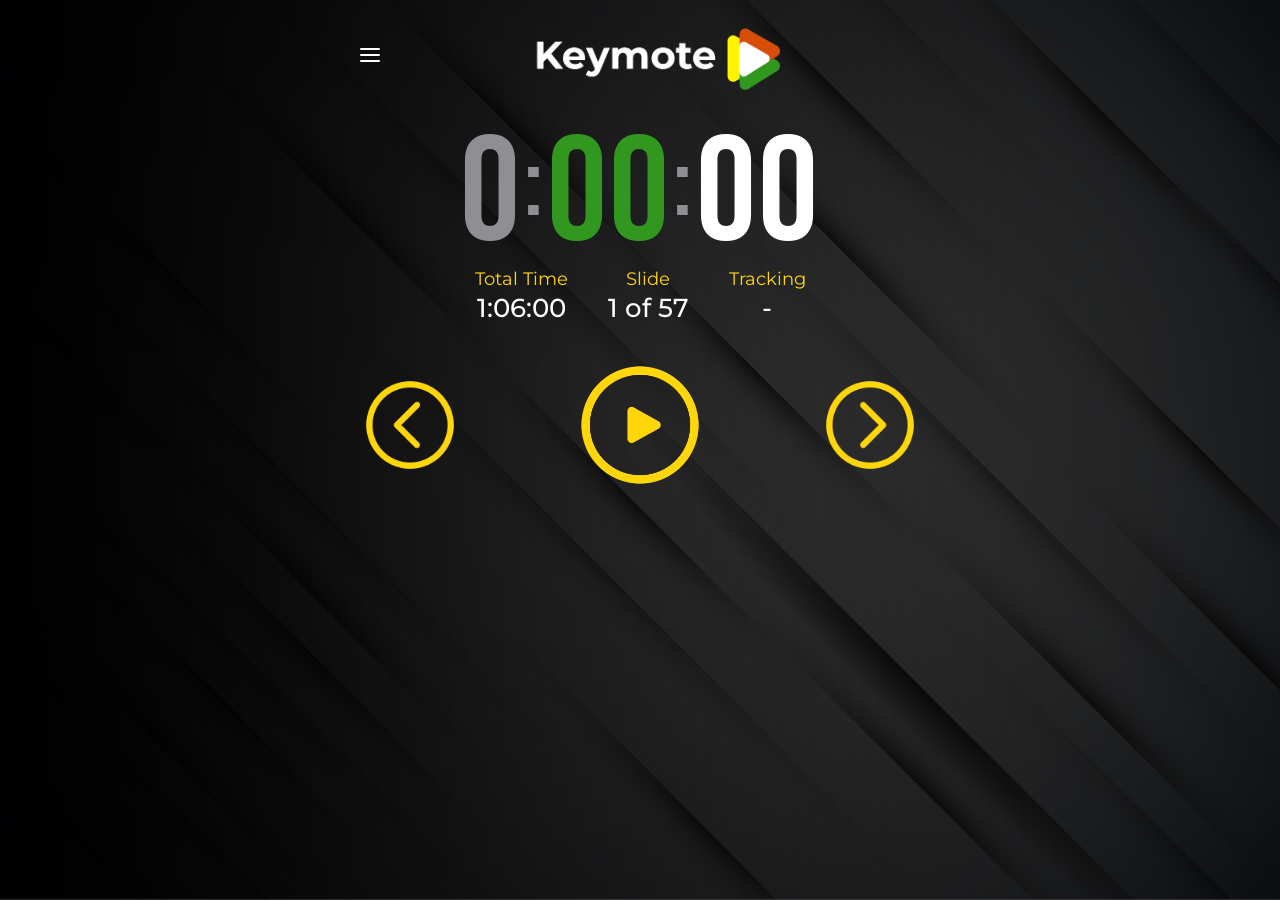
==== index.html @ 5c85d6d1 "Initial commit" ====
<!DOCTYPE html>
<html lang="en">
   <head>
      <meta charset="UTF-8">
      <meta name="viewport" content="width=device-width, initial-scale=1.0">
      <title>Keymote Controller</title>
      <link rel="preconnect" href="https://fonts.googleapis.com">
      <link rel="preconnect" href="https://fonts.gstatic.com" crossorigin>
      <link href="https://fonts.googleapis.com/css2?family=Montserrat:wght@300;400;500;600;700&display=swap" rel="stylesheet">
      <link href="https://fonts.googleapis.com/css2?family=Bebas+Neue&display=swap" rel="stylesheet">
      <link rel="stylesheet" href="static/css/styles.css">
      <!-- PWA Manifest -->
      <link rel="manifest" href="static/manifest.json">
      <!-- iOS Safari PWA Meta Tags -->
      <meta name="apple-mobile-web-app-capable" content="yes">
      <meta name="apple-mobile-web-app-status-bar-style" content="black-translucent">
      <meta name="apple-mobile-web-app-title" content="Keymote">
      <meta name="theme-color" content="#FFD700">
      <meta name="msapplication-TileColor" content="#1a1a1a">
      <!-- iOS Safari PWA Icons -->
      <link rel="apple-touch-icon" sizes="152x152" href="static/images/icon-152x152.png">
      <link rel="apple-touch-icon" sizes="180x180" href="static/images/icon-180x180.png">
      <link rel="apple-touch-icon" sizes="167x167" href="static/images/icon-167x167.png">
      <!-- Favicon -->
      <link rel="icon" type="image/png" sizes="32x32" href="static/images/icon-32x32.png">
      <link rel="icon" type="image/png" sizes="16x16" href="static/images/icon-16x16.png">
      <meta name="mobile-web-app-capable" content="yes">
   </head>
   <body>
      <div class="container">
         <!-- Header -->
         <header class="header">
            <div class="hamburger" id="hamburger-menu">
               <span></span>
               <span></span>
               <span></span>
            </div>
            <div class="logo">
               <img src="static/images/keymotelogo.png" alt="Keymote" />
            </div>
         </header>
         <div class="dropdown-menu" id="dropdown-menu">
            <div class="menu-item" id="open-presentation-menu">
               <span class="menu-icon">📁</span>
               <span class="menu-text">Open Presentation</span>
            </div>
            <div class="menu-item" id="stop-presentation-menu">
               <span class="menu-icon">⏹️</span>
               <span class="menu-text">Stop Presentation</span>
            </div>
            <div class="menu-item" id="close-presentation-menu">
               <span class="menu-icon">❌</span>
               <span class="menu-text">Close Presentation</span>
            </div>
         </div>
         <div class="time-display" style="display:block;margin-bottom:60px;height:auto;margin-top:-15px;">
            <div class="main-time-numbers">
               <span id="main-time-hours" class="main-time-hours">0</span>
               <span class="main-time-colon">:</span>
               <span id="main-time-minutes" class="main-time-minutes">00</span>
               <span class="main-time-colon">:</span>
               <span id="main-time-seconds" class="main-time-seconds">00</span>
            </div>
            <div class="timer-below-info" style="display:flex;justify-content:center;gap:40px;margin-top:-10px">
               <div class="time-info">
                  <span class="label yellow">Total Time</span>
                  <span class="value white" id="total-time-display">1:06:00</span>
               </div>
               <div class="time-info">
                  <span class="label yellow">Slide</span>
                  <span class="value white">
                    <span id="slide-info-active">
                        <span id="current-slide-number">1</span> of <span id="total-slide-number">57</span>
                    </span>
                    <span id="slide-info-inactive" style="display: none;">-</span>
                  </span>
               </div>
               <div class="time-info">
                  <span class="label yellow">Tracking</span>
                  <span class="value white" id="tracking-display">-</span>
               </div>
            </div>
         </div>
         <!-- Control Buttons -->
         <div class="controls">
            <!--<button class="control-btn" id="start-btn" onclick="goToFirstSlide()">
               <img src="static/images/start.svg" alt="First Slide" />
               </button>-->
            <button class="control-btn" id="previous-btn">
            <img src="static/images/010-back-arrow.png" alt="Previous" />
            </button>
            <button class="control-btn" id="play-pause-btn">
            <img src="static/images/008-play-button.png" alt="Play" id="play-pause-icon" />
            </button>
            <button class="control-btn" id="next-btn">
            <img src="static/images/012-right-button-1.png" alt="Next" />
            </button>
            <!--<button class="control-btn" id="end-btn" onclick="goToLastSlide()">
               <img src="static/images/end.svg" alt="Last Slide" />
               </button>-->
         </div>
         <div class="slides-container" id="slides-container">
         </div>
      </div>

      <!-- File Open Overlay -->
      <div id="file-open-overlay" class="overlay-container" style="display: none;">
         <div class="overlay-content">
            <div class="file-browser-header">
                <button id="file-browser-back-btn" class="overlay-btn browser-nav-btn">&larr;</button>
                <h2 id="file-browser-path" class="file-browser-path-display">Open Presentation</h2>
            </div>
            <div id="file-list" class="file-list-container">
               <!-- File items will be injected here -->
            </div>
            <div class="overlay-buttons">
               <button id="cancel-file-open" class="overlay-btn">Cancel</button>
               <button id="ok-file-open" class="overlay-btn" disabled>OK</button>
            </div>
         </div>
      </div>

      <!-- Loading Overlay -->
      <div id="loading-overlay" class="overlay-container" style="display: none;">
        <div class="overlay-content">
            <div class="loading-spinner"></div>
            <p class="loading-text">Opening Presentation...</p>
        </div>
      </div>

      <!-- Time Edit Overlay -->
      <div id="time-edit-overlay" class="overlay-container" style="display: none;">
         <div class="overlay-content">
            <h2>Edit Slide Time</h2>
            <div class="time-editor-container">
               <div class="time-picker">
                  <div class="time-picker-label">Minutes</div>
                  <div class="time-picker-controls">
                     <button id="minutes-plus" class="time-btn">+</button>
                     <span id="minutes-value" class="time-value">00</span>
                     <button id="minutes-minus" class="time-btn">-</button>
                  </div>
               </div>
               <div class="time-picker">
                  <div class="time-picker-label">Seconds</div>
                  <div class="time-picker-controls">
                     <button id="seconds-plus" class="time-btn">+</button>
                     <span id="seconds-value" class="time-value">00</span>
                     <button id="seconds-minus" class="time-btn">-</button>
                  </div>
               </div>
            </div>
            <div class="overlay-buttons">
               <button id="cancel-time-edit" class="overlay-btn">Cancel</button>
               <button id="save-time-edit" class="overlay-btn">OK</button>
            </div>
         </div>
      </div>

   </body>
   <script src="https://cdn.socket.io/4.7.5/socket.io.min.js"></script>
   <script src="static/js/main.js"></script>
</html>
---- static/css/styles.css ----
* {
    margin: 0;
    padding: 0;
    box-sizing: border-box;
}

body {
    font-family: 'Montserrat', -apple-system, BlinkMacSystemFont, 'Segoe UI', Roboto, sans-serif;
    background: url('../images/background.jpg') center center/cover no-repeat;
    color: white;
    height: 100vh;
    margin: 0;
    padding: 0;
    display: flex;
    justify-content: center;
    align-items: center;
}

.container {
    width: 100%;
    max-width: 600px;
    background: transparent;
    border-radius: 0;
    padding: 20px;
    height: 100vh;
    display: flex;
    flex-direction: column;
    box-sizing: border-box;
}

/* Header */
.header {
    display: flex;
    justify-content: center;
    align-items: center;
    margin-bottom: 15px;
    text-align: center;
    position: relative;
    flex-shrink: 0;
}

.hamburger {
    position: absolute;
    left: 0;
    top: calc(50% - 11px);
    transform: translateY(-50%);
    display: flex;
    flex-direction: column;
    gap: 4px;
    cursor: pointer;
    align-items: center;
    justify-content: center;
}

.hamburger span {
    width: 20px;
    height: 2px;
    background: white;
    border-radius: 1px;
    transition: all 0.3s ease;
}

.hamburger:hover span {
    background: #ffd60a;
}

/* Dropdown Menu */
.dropdown-menu {
    position: absolute;
    top: 60px;
    left: 20px;
    background: rgba(30, 30, 32, 0.95);
    backdrop-filter: blur(10px);
    border: 2px solid #ffd60a;
    border-radius: 12px;
    min-width: 200px;
    z-index: 1000;
    opacity: 0;
    visibility: hidden;
    transform: translateY(-10px);
    transition: all 0.3s ease;
    box-shadow: 0 8px 32px rgba(0, 0, 0, 0.3);
    display: none;
}

.dropdown-menu.show {
    display: block;
    opacity: 1;
    visibility: visible;
    transform: translateY(0);
}

.menu-item {
    display: flex;
    align-items: center;
    padding: 15px 20px;
    color: white;
    cursor: pointer;
    transition: all 0.2s ease;
    border-bottom: 1px solid rgba(255, 214, 10, 0.2);
}

.menu-item:last-child {
    border-bottom: none;
}

.menu-item:hover {
    background: rgba(255, 214, 10, 0.1);
    color: #ffd60a;
}

.menu-icon {
    font-size: 18px;
    margin-right: 12px;
    width: 20px;
    text-align: center;
}

.menu-text {
    font-size: 16px;
    font-weight: 500;
    font-family: 'Montserrat', sans-serif;
}

/* Hamburger animation when menu is open */
.hamburger.active span:nth-child(1) {
    transform: rotate(45deg) translate(4px, 4px);
}

.hamburger.active span:nth-child(2) {
    opacity: 0;
}

.hamburger.active span:nth-child(3) {
    transform: rotate(-45deg) translate(4px, -4px);
}

/* Modal Styles */
.modal-overlay {
    position: fixed;
    top: 0;
    left: 0;
    width: 100%;
    height: 100%;
    background: rgba(0, 0, 0, 0.8);
    backdrop-filter: blur(5px);
    z-index: 2000;
    display: flex;
    justify-content: center;
    align-items: center;
    opacity: 0;
    visibility: hidden;
    transition: all 0.3s ease;
}

.modal-overlay.show {
    opacity: 1;
    visibility: visible;
}

.modal-content {
    background: #1e1e20;
    border: 2px solid #ffd60a;
    border-radius: 16px;
    width: 90%;
    max-width: 600px;
    max-height: 80vh;
    overflow: hidden;
    transform: scale(0.9);
    transition: transform 0.3s ease;
}

.modal-overlay.show .modal-content {
    transform: scale(1);
}

.modal-header {
    display: flex;
    justify-content: space-between;
    align-items: center;
    padding: 20px 24px;
    border-bottom: 1px solid rgba(255, 214, 10, 0.2);
}

.modal-header h2 {
    color: #ffd60a;
    font-size: 24px;
    font-weight: 600;
    margin: 0;
    font-family: 'Montserrat', sans-serif;
}

.modal-close {
    background: transparent;
    border: none;
    color: white;
    font-size: 28px;
    cursor: pointer;
    padding: 0;
    width: 32px;
    height: 32px;
    display: flex;
    align-items: center;
    justify-content: center;
    border-radius: 4px;
    transition: all 0.2s ease;
}

.modal-close:hover {
    background: rgba(255, 214, 10, 0.1);
    color: #ffd60a;
}

.modal-body {
    padding: 24px;
    overflow-y: auto;
    max-height: calc(80vh - 100px);
}

/* File Browser Styles */
.file-browser {
    width: 100%;
}

.browser-controls {
    display: flex;
    gap: 8px;
    margin-bottom: 16px;
    flex-wrap: wrap;
}

.browser-btn {
    background: #2c2c2e;
    border: 1px solid #48484a;
    color: white;
    padding: 8px 16px;
    border-radius: 8px;
    cursor: pointer;
    font-size: 14px;
    font-weight: 500;
    font-family: 'Montserrat', sans-serif;
    transition: all 0.2s ease;
}

.browser-btn:hover {
    background: #48484a;
    border-color: #ffd60a;
}

.browser-btn.active {
    background: #ffd60a;
    color: #1e1e20;
    border-color: #ffd60a;
}

.current-path {
    background: #2c2c2e;
    padding: 12px 16px;
    border-radius: 8px;
    margin-bottom: 16px;
    font-size: 14px;
    color: #8e8e93;
    font-family: 'Montserrat', sans-serif;
}

.file-list {
    max-height: 300px;
    overflow-y: auto;
    border: 1px solid #48484a;
    border-radius: 8px;
    background: #2c2c2e;
}

.file-item {
    display: flex;
    align-items: center;
    padding: 12px 16px;
    border-bottom: 1px solid #48484a;
    cursor: pointer;
    transition: all 0.2s ease;
}

.file-item:last-child {
    border-bottom: none;
}

.file-item:hover {
    background: #48484a;
}

.file-item.directory {
    cursor: pointer;
}

.file-item.keynote-file {
    border-left: 4px solid #007aff;
}

.file-item.powerpoint-file {
    border-left: 4px solid #d74e09;
}

.file-icon {
    font-size: 20px;
    margin-right: 12px;
    width: 24px;
    text-align: center;
}

.file-details {
    flex: 1;
    min-width: 0;
}

.file-name {
    color: white;
    font-weight: 500;
    font-size: 16px;
    margin-bottom: 4px;
    overflow: hidden;
    text-overflow: ellipsis;
    white-space: nowrap;
}

.file-path {
    color: #8e8e93;
    font-size: 12px;
    margin-bottom: 2px;
    overflow: hidden;
    text-overflow: ellipsis;
    white-space: nowrap;
}

.file-meta {
    color: #8e8e93;
    font-size: 12px;
}

.file-open-btn {
    background: #ffd60a;
    color: #1e1e20;
    border: none;
    padding: 6px 12px;
    border-radius: 6px;
    cursor: pointer;
    font-size: 12px;
    font-weight: 600;
    font-family: 'Montserrat', sans-serif;
    transition: all 0.2s ease;
    margin-left: 12px;
}

.file-open-btn:hover {
    background: #ffed4e;
    transform: translateY(-1px);
}

.loading {
    text-align: center;
    padding: 32px;
    color: #8e8e93;
    font-style: italic;
}

.empty-state {
    text-align: center;
    padding: 32px;
    color: #8e8e93;
}

.logo {
    font-size: 40px;
    font-weight: 700;
    font-family: 'Montserrat', sans-serif;
}

.logo img {
    width: 70%;
    height: auto;
    max-width: 400px;
}

.key {
    color: #ffd60a;
}

.note {
    color: white;
}

/* Time Display */
.time-display {
    margin-bottom: 60px;
    display: flex;
    gap: 20px;
    align-items: stretch;
    flex-shrink: 0;
    height: 240px;
}

.time-numbers {
    display: flex;
    gap: 15px;
    align-items: stretch;
    height: 100%;
}

.digit-grid {
    display: grid;
    grid-template-columns: 1fr 1fr 30px;
    grid-template-rows: 1fr 1fr 1fr;
    gap: 8px 16px;
    align-items: end;
    height: 100%;
    align-content: space-between;
}

.time-digit {
    font-size: 120px;
    font-weight: 300;
    font-family: 'Montserrat', sans-serif;
    text-align: center;
    line-height: 0.8;
    width: 60px;
}

.time-label {
    font-size: 24px;
    font-weight: 400;
    font-family: 'Montserrat', sans-serif;
    text-align: center;
    align-self: end;
    margin-left: 0px;
    margin-bottom: 0px;
}

.colon-grid {
    display: flex;
    flex-direction: column;
    justify-content: flex-start;
    gap: 25px;
    margin-left: 8px;
}

.time-colon {
    font-size: 101px;
    font-weight: 300;
    font-family: 'Montserrat', sans-serif;
    width: 30px;
    text-align: left;
    line-height: 0.8;
    transform: translateY(-8px);
}

.time-info-section {
    display: flex;
    flex-direction: column;
    justify-content: flex-start;
    flex: 1;
    height: 100%;
    margin-left: calc(20% - 20px);
    gap: 20px;
}

.time-info {
    display: flex;
    flex-direction: column;
    justify-content: center;
    align-items: center;
    text-align: center;
}

.time-info-group {
    display: flex;
    flex-direction: column;
    gap: 10px;
    justify-content: center;
}

.label {
    font-size: 18px;
    font-weight: 400;
    margin-bottom: 2px;
    text-align: center;
}

.value {
    font-size: 26px;
    font-weight: 500;
    font-family: 'Montserrat', sans-serif;
    text-align: center;
}

/* Colors */
.gray {
    color: #8e8e93;
}

.time-digit.gray {
    font-weight: 400;
}

.time-colon.gray {
    font-weight: 700;
}

.time-colon.green {
    font-weight: 700;
}

.transparent {
    opacity: 0;
}

.green {
    color: #31971f;
}

.time-digit.green {
    font-weight: 700;
}

.time-digit.yellow {
    font-weight: 700;
}

.time-digit.red {
    font-weight: 700;
}

.white {
    color: white;
}

.yellow {
    color: #ffd60a;
}

.red {
    color: #d74e09;
}

/* Control Buttons */
.controls {
    display: flex;
    justify-content: space-between;
    align-items: center;
    margin-top: 20px;
    margin-bottom: 20px;
    flex-shrink: 0;
    padding: 0;
    width: 100%;
}

.control-btn {
    width: 48px;
    height: 48px;
    background: none;
    border: none;
    border-radius: 0;
    box-shadow: none;
    color: white;
    cursor: pointer;
    display: flex;
    align-items: center;
    justify-content: center;
    transition: all 0.2s ease;
    flex-shrink: 0;
}

.control-btn:hover {
    background: #2c2c2e;
    border-color: #ffed4e;
    box-shadow: 0 4px 16px rgba(255, 214, 10, 0.08);
    border-radius: 50%;
}

.control-btn:active {
    background: #1a1a1a;
    border-color: #ffd60a;
    transform: scale(0.95);
    border-radius: 50%;
}

.control-btn img {
    width: 28px;
    height: 28px;
    filter: none;
}

/* Slide Progress Container */
.slides-container {
    flex: 1;
    overflow-y: auto;
    overflow-x: hidden;
    padding-right: 8px;
    margin-right: -8px;
    min-height: 0;
    scroll-behavior: smooth;
    padding-top: 0 !important;
    margin-top: 0 !important;
}

.slides-container .slide-progress:first-child {
    margin-top: 0 !important;
}

/* Auto-scroll animation state */
.slides-container.auto-scrolling {
    scroll-behavior: smooth;
}

/* Auto-scroll animation removed per user request */

/* Navigation feedback for clickable slides */
.slide-progress.navigating {
    background: #48484a;
    transform: scale(0.98);
    transition: all 0.2s ease;
}

.slide-progress:hover {
    background: #48484a;
    transition: background 0.2s ease;
}

.current-slide:hover {
    background: #3a3a3c; /* Keep current slide color on hover */
}

/* Custom scrollbar styling */
.slides-container::-webkit-scrollbar {
    width: 4px;
}

.slides-container::-webkit-scrollbar-track {
    background: #2c2c2e;
    border-radius: 2px;
}

.slides-container::-webkit-scrollbar-thumb {
    background: #ffd60a;
    border-radius: 2px;
}

.slides-container::-webkit-scrollbar-thumb:hover {
    background: #ffed4e;
}

/* Slide Progress Sections */
.slide-progress,
.current-slide {
    background: #3a3a3c;
    border-radius: 12px;
    padding: 15px 20px;
    margin-bottom: 8px;
    display: flex;
    justify-content: flex-start;
    align-items: center;
    gap: 20px;
    min-height: 72px; /* Consistent height for all tiles */
    position: relative;
}

.current-slide {
    background: #3a3a3c;
    border: 2px solid #ffd60a;
}

/* Make current slide editable too */
.current-slide.editable-slide {
    padding-right: 60px; /* Make room for the edit icon */
}

/* Editable slide styling */
.editable-slide {
    padding-right: 60px; /* Make room for the edit icon */
}

.editable-slide .slide-label {
    /* Remove flex: 1; to maintain normal layout */
}

.editable-slide .progress-time {
    /* Remove margin-right to align with other slides */
}

/* Edit icon styling */
.edit-icon {
    background: transparent;
    border: none;
    color: #8e8e93;
    cursor: pointer;
    padding: 10px;
    border-radius: 8px;
    display: flex;
    align-items: center;
    justify-content: center;
    transition: all 0.2s ease;
    min-width: 40px;
    height: 40px;
    position: absolute;
    right: 15px;
    top: 50%;
    transform: translateY(-50%);
}

.edit-icon:hover {
    background: #48484a;
    color: #ffd60a;
}

.edit-icon:active {
    transform: translateY(-50%) scale(0.95);
}

/* Time input field for editing */
.time-input {
    background: #2c2c2e;
    border: 1px solid #ffd60a;
    border-radius: 6px;
    color: white;
    font-size: 18px;
    padding: 4px 8px;
    width: 60px;
    text-align: center;
    font-family: 'Montserrat', sans-serif;
    outline: none;
}

.time-input:focus {
    border-color: #ffed4e;
    box-shadow: 0 0 0 2px rgba(255, 214, 10, 0.2);
}

/* Hide edit icon when editing */
.editing .edit-icon {
    display: none;
}

/* Success feedback animation */
.timing-updated {
    background: rgba(49, 151, 31, 0.2) !important;
    border: 1px solid #31971f !important;
    transition: all 0.3s ease;
}

.timing-updated .progress-time {
    color: #31971f !important;
    font-weight: 600;
}

.slide-label {
    font-size: 20px;
    font-weight: 500;
    color: white;
    min-width: 100px;
    flex-shrink: 0;
}

.slide-number {
    color: #ffd60a;
    font-family: 'Montserrat', sans-serif;
    font-size: 20px;
}

.current-slide .slide-number {
    color: #ffd60a;
}

.progress-time {
    font-size: 18px;
    color: #8e8e93;
}

.time-ahead {
    color: #ffd60a;
    font-size: 18px;
}

.time-ahead.green {
    color: #31971f;
}

.time-ahead.red {
    color: #d74e09;
}

.planned-time, .elapsed-time {
    font-weight: 400 !important;
}

/* Responsive adjustments */
@media (max-width: 390px) {  
    body {
        height: 100vh;
        height: 100svh; /* Use small viewport height for mobile browsers */
    }

    .container {
        width: 100%;
        padding: 20px 16px;
        height: 100vh;
        height: 100svh; /* Use small viewport height for mobile browsers */
    }

    .header {
        margin-bottom: 30px;
    }
    
    /* Mobile dropdown menu adjustments */
    .dropdown-menu {
        left: 16px;
        right: 16px;
        min-width: auto;
        top: 55px;
    }
    
    .menu-item {
        padding: 18px 20px;
    }
    
    .menu-icon {
        font-size: 20px;
        margin-right: 15px;
    }
    
    .menu-text {
        font-size: 18px;
    }
    
    /* Mobile modal adjustments */
    .modal-content {
        width: 95%;
        max-height: 90vh;
        margin: 16px;
    }
    
    .modal-header {
        padding: 16px 20px;
    }
    
    .modal-header h2 {
        font-size: 20px;
    }
    
    .modal-body {
        padding: 20px;
        max-height: calc(90vh - 80px);
    }
    
    .browser-controls {
        gap: 6px;
    }
    
    .browser-btn {
        padding: 10px 14px;
        font-size: 13px;
    }
    
    .file-list {
        max-height: 250px;
    }
    
    .file-item {
        padding: 14px 16px;
    }
    
    .file-icon {
        font-size: 18px;
        width: 20px;
    }
    
    .file-name {
        font-size: 15px;
    }
    
    .file-open-btn {
        padding: 8px 12px;
        font-size: 13px;
    }

    .logo {
        font-size: 36px;
    }

    .time-display {
        gap: 12px;
        margin-bottom: 30px;
    }

    .time-numbers {
        min-height: 200px;
        gap: 10px;
    }

    .time-info-section {
        min-height: 200px;
    }

    .digit-grid {
        gap: 6px 10px;
        grid-template-columns: 1fr 1fr 25px;
    }

    .time-digit {
        font-size: 101px;
        width: 50px;
    }

    .time-label {
        font-size: 20px;
        margin-left: 0px;
        margin-bottom: 0px;
    }

    .colon-grid {
        gap: 20px;
        margin-left: 6px;
    }

    .time-colon {
        font-size: 88px;
        width: 25px;
    }

    .label {
        font-size: 16px;
    }

    .value {
        font-size: 28px;
    }

    .controls {
        margin-bottom: 16px;
        padding: 10px 20px;
        border-radius: 28px;
    }

    .control-btn {
        width: 42px;
        height: 42px;
        border-radius: 0;
    }

    .control-btn:hover {
        border-radius: 6px;
    }

    .control-btn img {
        width: 24px;
        height: 24px;
        filter: none;
    }

    /* Slides container responsive adjustments */
    .slides-container {
        padding-right: 4px;
        margin-right: -4px;
    }

    .slide-progress,
    .current-slide {
        padding: 12px 16px;
        min-height: 64px;
    }

    .slide-label {
        min-width: 85px;
    }

    /* Edit functionality responsive adjustments */
    .editable-slide {
        padding-right: 55px; /* Adjust padding for mobile */
    }

    .edit-icon {
        min-width: 36px;
        height: 36px;
        padding: 8px;
        right: 12px; /* Adjust position for mobile */
    }

    .time-input {
        font-size: 16px;
        width: 55px;
        padding: 3px 6px;
    }

    .slides-container::-webkit-scrollbar {
        width: 3px;
    }
}

.main-time-numbers {
    font-family: 'Bebas Neue', sans-serif;
    font-weight: 400;
    font-size: 150px;
    line-height: 1;
    letter-spacing: 2px;
    display: flex;
    align-items: center;
    justify-content: center;
    height: 100%;
    width: 100%;
}

.main-time-display {
    font-size: 96px;
    font-weight: 700;
    font-family: 'Montserrat', sans-serif;
    text-align: center;
    color: #31971f;
    line-height: 0.8;
    letter-spacing: 2px;
    width: 100%;
    display: block;
}

.main-time-hours {
    font-size: 150px;
    font-weight: 400;
    font-family: 'Bebas Neue', 'Montserrat', sans-serif;
    color: #8e8e93;
    text-align: center;
    line-height: 0.8;
    letter-spacing: 2px;
}

.main-time-minutes {
    font-size: 150px;
    font-weight: 400;
    font-family: 'Bebas Neue', 'Montserrat', sans-serif;
    color: #31971f;
    text-align: center;
    line-height: 0.8;
    letter-spacing: 2px;
}

.main-time-seconds {
    font-size: 150px;
    font-weight: 400;
    font-family: 'Bebas Neue', 'Montserrat', sans-serif;
    color: #fff;
    text-align: center;
    line-height: 0.8;
    letter-spacing: 2px;
}

.main-time-colon {
    font-size: 100px;
    font-weight: 400;
    font-family: 'Bebas Neue', 'Montserrat', sans-serif;
    color: #8e8e93;
    text-align: center;
    line-height: 1;
    letter-spacing: 2px;
    margin: 0 2px;
    display: inline-block;
    position: relative;
    top: -10px;
}

/* Navigation Button Sizing */
#play-pause-btn {
    background: none;
    border: none;
    box-shadow: none;
    width: 134px !important;
    height: 134px !important;
}

#play-pause-btn img {
    width: 134px !important;
    height: 134px !important;
    filter: none;
}

#previous-btn {
    background: none;
    border: none;
    box-shadow: none;
    padding: 0;
    width: auto !important;
    height: auto !important;
}

#previous-btn img {
    width: 100px !important;
    height: 100px !important;
    filter: none;
}

#current-slide-number,
#total-slide-number {
    color: #fff !important;
}

.slide-selected {
    border: 2px solid #ffd60a;
    background: rgba(255, 214, 10, 0.1);
}

/* Time Edit Overlay */
.overlay-container {
    position: fixed;
    top: 0;
    left: 0;
    width: 100%;
    height: 100%;
    background: rgba(0, 0, 0, 0.8);
    backdrop-filter: blur(5px);
    z-index: 2000;
    display: flex;
    justify-content: center;
    align-items: center;
    opacity: 1;
    visibility: visible;
    transition: all 0.3s ease;
}

.overlay-container.hidden {
    opacity: 0;
    visibility: hidden;
}

.overlay-content {
    background: #1e1e20;
    border: 2px solid #ffd60a;
    border-radius: 16px;
    width: 90%;
    max-width: 400px;
    padding: 24px;
    box-shadow: 0 8px 32px rgba(0, 0, 0, 0.3);
    transform: scale(1);
    transition: transform 0.3s ease;
}

.overlay-container.hidden .overlay-content {
    transform: scale(0.9);
}

.overlay-content h2 {
    color: #ffd60a;
    font-weight: 600;
    font-family: 'Bebas Neue', sans-serif;
    letter-spacing: 1px;
    font-size: 32px;
    margin-bottom: 25px;
    text-align: center;
}

.time-editor-container {
    display: flex;
    justify-content: center;
    gap: 40px;
    margin-bottom: 30px;
}

.time-picker {
    text-align: center;
}

.time-picker-label {
    font-size: 16px;
    font-weight: 500;
    color: #aaa;
    margin-bottom: 15px;
    text-transform: uppercase;
    letter-spacing: 0.5px;
}

.time-picker-controls {
    display: flex;
    flex-direction: column;
    align-items: center;
    justify-content: center;
    background: transparent;
    border-radius: 12px;
    padding: 0;
    box-shadow: none;
}

.time-btn {
    background: #333;
    color: #ffd60a;
    border: none;
    width: 80px;
    height: 40px;
    border-radius: 10px;
    font-size: 28px;
    font-weight: bold;
    cursor: pointer;
    transition: all 0.2s ease;
    line-height: 40px;
}

.time-btn:hover {
    background: #444;
}

.time-btn:active {
    background: #555;
    transform: scale(0.95);
}

.time-value {
    font-family: 'Bebas Neue', sans-serif;
    font-size: 48px;
    color: white;
    width: 80px;
    text-align: center;
    margin: 12px 0;
}

.overlay-buttons {
    display: flex;
    justify-content: center;
    gap: 15px;
    margin-top: 30px;
}

.overlay-btn {
    flex: 1;
    padding: 15px;
    border-radius: 12px;
    border: none;
    font-size: 18px;
    font-weight: 700;
    cursor: pointer;
    transition: all 0.2s ease;
    text-transform: uppercase;
    font-family: 'Montserrat', sans-serif;
    max-width: 180px;
}

#cancel-time-edit {
    background: #2c2c2e;
    color: white;
}

#cancel-time-edit:hover {
    background: #3a3a3c;
}

#save-time-edit {
    background: #ffd60a;
    color: #111;
}

#save-time-edit:hover {
    background-color: #ffc300;
}

.empty-state-message {
    text-align: center;
    padding: 20px;
    color: #999;
    font-size: 18px;
    font-style: italic;
    width: 90%;
    height: 90%;
    display: flex;
    justify-content: center;
    align-items: center;
    border: 2px dashed #444;
    border-radius: 12px;
    margin: auto;
}

.file-browser-header {
    display: flex;
    align-items: center;
    gap: 15px;
    margin-bottom: 15px;
    padding-bottom: 15px;
    border-bottom: 1px solid #333;
}

.browser-nav-btn {
    padding: 8px 12px;
    background-color: #333;
    border: none;
    font-size: 20px;
    line-height: 1;
}

.browser-nav-btn:disabled {
    opacity: 0.4;
    cursor: not-allowed;
}

.file-browser-path-display {
    font-size: 20px;
    font-weight: 500;
    color: #ffd60a;
    margin: 0;
    flex-grow: 1;
    white-space: nowrap;
    overflow: hidden;
    text-overflow: ellipsis;
}

.file-list-container {
    margin-top: 20px;
    max-height: 300px;
    overflow-y: auto;
    border: 1px solid #444;
    border-radius: 8px;
    padding: 10px;
    background-color: rgba(0, 0, 0, 0.2);
    border-bottom: 1px solid #333;
}

.file-item {
    padding: 12px 15px;
    color: #eee;
    font-size: 16px;
    border-radius: 6px;
    cursor: pointer;
    transition: background-color 0.2s ease, color 0.2s ease;
    border-bottom: 1px solid #333;
}

.file-item:last-child {
    border-bottom: none;
}

.file-item:hover {
    background-color: #ffd60a;
    color: #1a1a1a;
}

.file-item-none {
    padding: 15px;
    color: #888;
    text-align: center;
    font-style: italic;
}

.file-item.directory {
    font-weight: 600;
    color: #fff;
}

.file-item.directory::before {
    content: '📁';
    margin-right: 10px;
}

.loading-spinner {
    border: 4px solid rgba(255, 255, 255, 0.3);
    border-left-color: #ffd60a;
    border-radius: 50%;
    width: 50px;
    height: 50px;
    animation: spin 1s linear infinite;
    margin: 0 auto 20px auto;
}

.loading-text {
    color: #eee;
    font-size: 18px;
    text-align: center;
}

@keyframes spin {
    to {
        transform: rotate(360deg);
    }
}

.file-item.selected {
    background-color: #ffd60a;
    color: #1a1a1a;
    font-weight: bold;
}

#next-btn {
    background: none;
    border: none;
    box-shadow: none;
    padding: 0;
    width: auto !important;
    height: auto !important;
}

#next-btn img {
    width: 100px !important;
    height: 100px !important;
    filter: none;
}
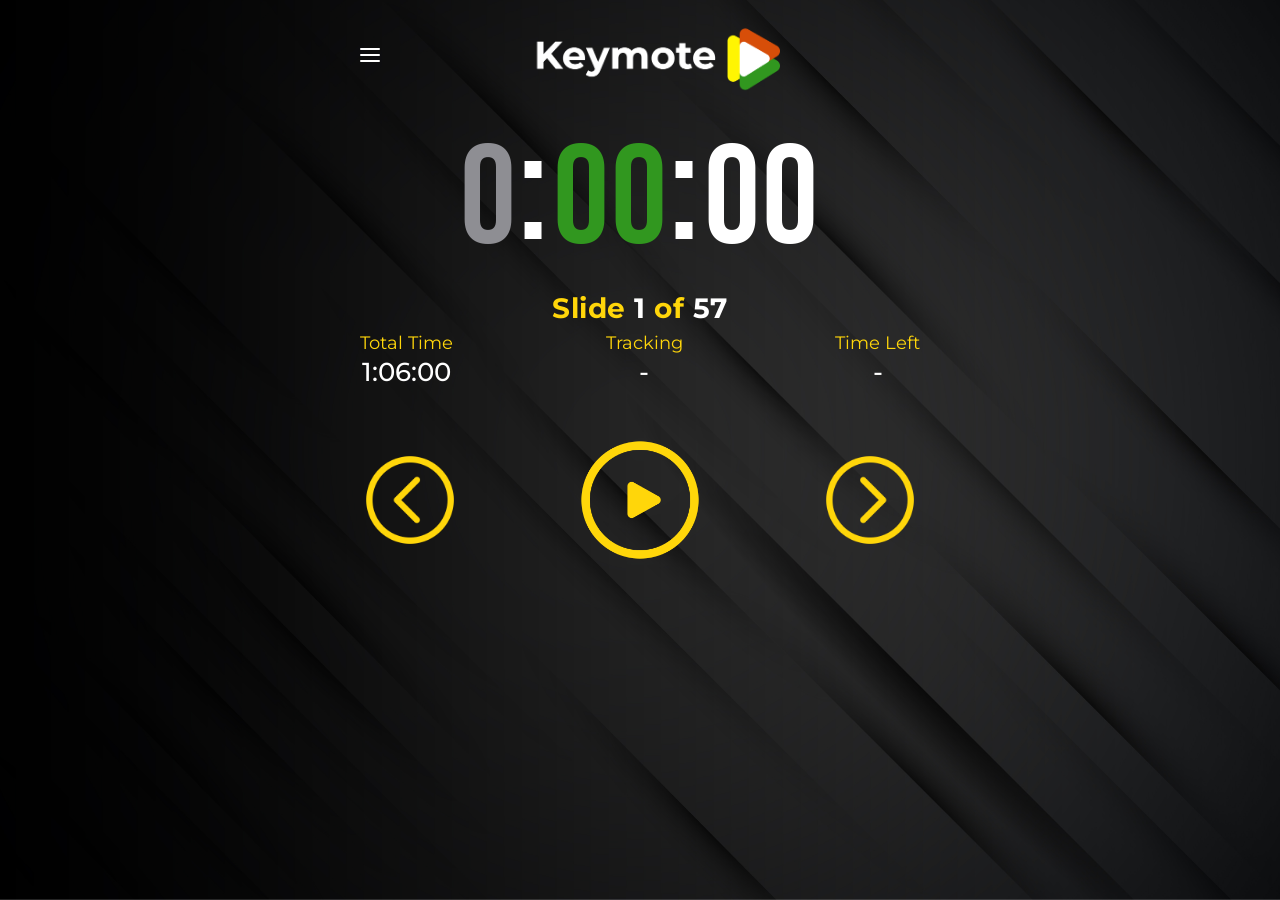
==== commit 39f19fd1: "Modifed the UX a bit to add time remaining" ====
--- a/index.html
+++ b/index.html
@@ -44,6 +44,10 @@
                <span class="menu-icon">📁</span>
                <span class="menu-text">Open Presentation</span>
             </div>
+            <div class="menu-item" id="add-break-menu">
+               <span class="menu-icon">☕</span>
+               <span class="menu-text">Add Break</span>
+            </div>
             <div class="menu-item" id="stop-presentation-menu">
                <span class="menu-icon">⏹️</span>
                <span class="menu-text">Stop Presentation</span>
@@ -53,7 +57,7 @@
                <span class="menu-text">Close Presentation</span>
             </div>
          </div>
-         <div class="time-display" style="display:block;margin-bottom:60px;height:auto;margin-top:-15px;">
+         <div class="time-display" style="display:block;height:auto;margin-top:-5px;">
             <div class="main-time-numbers">
                <span id="main-time-hours" class="main-time-hours">0</span>
                <span class="main-time-colon">:</span>
@@ -61,23 +65,26 @@
                <span class="main-time-colon">:</span>
                <span id="main-time-seconds" class="main-time-seconds">00</span>
             </div>
-            <div class="timer-below-info" style="display:flex;justify-content:center;gap:40px;margin-top:-10px">
+            <div class="slide-info-row">
+               <div class="time-info">
+                  <span class="label yellow" id="slide-info-active">
+                     Slide <span id="current-slide-number">1</span> of <span id="total-slide-number">57</span>
+                  </span>
+                  <span class="label yellow" id="slide-info-inactive" style="display: none;">-</span>
+               </div>
+            </div>
+            <div class="timer-below-info">
                <div class="time-info">
                   <span class="label yellow">Total Time</span>
                   <span class="value white" id="total-time-display">1:06:00</span>
                </div>
                <div class="time-info">
-                  <span class="label yellow">Slide</span>
-                  <span class="value white">
-                    <span id="slide-info-active">
-                        <span id="current-slide-number">1</span> of <span id="total-slide-number">57</span>
-                    </span>
-                    <span id="slide-info-inactive" style="display: none;">-</span>
-                  </span>
+                  <span class="label yellow">Tracking</span>
+                  <span class="value white" id="tracking-display">-</span>
                </div>
                <div class="time-info">
-                  <span class="label yellow">Tracking</span>
-                  <span class="value white" id="tracking-display">-</span>
+                  <span class="label yellow">Time Left</span>
+                  <span class="value white" id="time-left-display">-</span>
                </div>
             </div>
          </div>
@@ -128,34 +135,7 @@
         </div>
       </div>
 
-      <!-- Time Edit Overlay -->
-      <div id="time-edit-overlay" class="overlay-container" style="display: none;">
-         <div class="overlay-content">
-            <h2>Edit Slide Time</h2>
-            <div class="time-editor-container">
-               <div class="time-picker">
-                  <div class="time-picker-label">Minutes</div>
-                  <div class="time-picker-controls">
-                     <button id="minutes-plus" class="time-btn">+</button>
-                     <span id="minutes-value" class="time-value">00</span>
-                     <button id="minutes-minus" class="time-btn">-</button>
-                  </div>
-               </div>
-               <div class="time-picker">
-                  <div class="time-picker-label">Seconds</div>
-                  <div class="time-picker-controls">
-                     <button id="seconds-plus" class="time-btn">+</button>
-                     <span id="seconds-value" class="time-value">00</span>
-                     <button id="seconds-minus" class="time-btn">-</button>
-                  </div>
-               </div>
-            </div>
-            <div class="overlay-buttons">
-               <button id="cancel-time-edit" class="overlay-btn">Cancel</button>
-               <button id="save-time-edit" class="overlay-btn">OK</button>
-            </div>
-         </div>
-      </div>
+
 
    </body>
    <script src="https://cdn.socket.io/4.7.5/socket.io.min.js"></script>
--- a/static/css/styles.css
+++ b/static/css/styles.css
@@ -33,7 +33,7 @@
     display: flex;
     justify-content: center;
     align-items: center;
-    margin-bottom: 15px;
+    margin-bottom: 4px;
     text-align: center;
     position: relative;
     flex-shrink: 0;
@@ -390,7 +390,7 @@
 
 /* Time Display */
 .time-display {
-    margin-bottom: 60px;
+    margin-bottom: 20px;
     display: flex;
     gap: 20px;
     align-items: stretch;
@@ -468,6 +468,7 @@
     justify-content: center;
     align-items: center;
     text-align: center;
+    margin-bottom: 5px;
 }
 
 .time-info-group {
@@ -685,57 +686,112 @@
     /* Remove margin-right to align with other slides */
 }
 
+/* Slide controls container for multiple action buttons */
+.slide-controls {
+    position: absolute;
+    right: 15px;
+    top: 50%;
+    transform: translateY(-50%);
+    display: flex;
+    gap: 8px;
+    align-items: center;
+}
+
 /* Edit icon styling */
 .edit-icon {
     background: transparent;
     border: none;
     color: #8e8e93;
     cursor: pointer;
-    padding: 10px;
+    padding: 8px;
     border-radius: 8px;
     display: flex;
     align-items: center;
     justify-content: center;
     transition: all 0.2s ease;
-    min-width: 40px;
-    height: 40px;
+    min-width: 36px;
+    height: 36px;
+}
+
+.edit-icon:hover {
+    background: #48484a;
+    color: #ffd60a;
+}
+
+.edit-icon:active {
+    transform: scale(0.95);
+}
+
+/* Delete icon styling for break slides */
+.delete-icon {
+    background: transparent;
+    border: none;
+    color: #8e8e93;
+    cursor: pointer;
+    padding: 8px;
+    border-radius: 8px;
+    display: flex;
+    align-items: center;
+    justify-content: center;
+    transition: all 0.2s ease;
+    min-width: 36px;
+    height: 36px;
+}
+
+.delete-icon:hover {
+    background: rgba(234, 67, 53, 0.2);
+    color: #ea4335;
+}
+
+.delete-icon:active {
+    transform: scale(0.95);
+}
+
+/* For slides that don't use the slide-controls container (single edit icon) */
+.slide-progress .edit-icon:not(.slide-controls .edit-icon) {
     position: absolute;
     right: 15px;
     top: 50%;
     transform: translateY(-50%);
 }
 
-.edit-icon:hover {
-    background: #48484a;
+/* Time input field for inline editing */
+.time-input {
+    background: transparent;
+    border: 1px solid rgba(255, 214, 10, 0.3);
+    border-radius: 4px;
     color: #ffd60a;
-}
-
-.edit-icon:active {
-    transform: translateY(-50%) scale(0.95);
-}
-
-/* Time input field for editing */
-.time-input {
-    background: #2c2c2e;
-    border: 1px solid #ffd60a;
-    border-radius: 6px;
-    color: white;
-    font-size: 18px;
-    padding: 4px 8px;
+    font-size: 16px;
+    font-weight: 400;
+    padding: 2px 6px;
     width: 60px;
+    max-width: 60px;
     text-align: center;
     font-family: 'Montserrat', sans-serif;
     outline: none;
+    transition: all 0.2s ease;
+    display: inline-block;
+    margin-left: 2px;
+}
+
+.time-input:hover {
+    border-color: rgba(255, 214, 10, 0.6);
+    background: rgba(255, 214, 10, 0.05);
 }
 
 .time-input:focus {
-    border-color: #ffed4e;
+    border-color: #ffd60a;
+    background: rgba(255, 214, 10, 0.1);
     box-shadow: 0 0 0 2px rgba(255, 214, 10, 0.2);
 }
 
-/* Hide edit icon when editing */
-.editing .edit-icon {
-    display: none;
+/* Time value display when not editing */
+.time-value {
+    color: #8e8e93;
+    font-size: 16px;
+    font-weight: 400;
+    font-family: 'Montserrat', sans-serif;
+    cursor: default;
 }
 
 /* Success feedback animation */
@@ -787,7 +843,57 @@
 }
 
 .planned-time, .elapsed-time {
-    font-weight: 400 !important;
+    display: inline;
+}
+
+/* Style for slide-elapsed and slide-planned to align right of slide number */
+.slide-label .slide-elapsed {
+    margin-left: 30px;
+    margin-right: 0;
+    letter-spacing: 1px;
+}
+
+/* Tighter spacing between 'of' and planned time */
+.slide-label .of-text {
+    margin-right: 2px;
+    color: #fff;
+    font-size: 16px;
+    font-weight: 400;
+}
+.slide-label .planned-time {
+    margin-left: 5;
+    color: #8e8e93;
+    font-size: 16px;
+    font-weight: 400;
+}
+
+/* Break slide styling */
+.break-slide {
+    background: linear-gradient(135deg, #8B4513, #A0522D) !important;
+    border: 2px solid #CD853F !important;
+}
+
+.break-slide:hover {
+    background: linear-gradient(135deg, #A0522D, #BC8A5F) !important;
+}
+
+.break-slide.slide-selected {
+    border: 2px solid #ffd60a !important;
+    box-shadow: 0 0 15px rgba(255, 214, 10, 0.3);
+}
+
+.break-label {
+    color: #F4A460 !important;
+    font-weight: 600 !important;
+    font-size: 20px !important;
+}
+
+.break-slide .slide-elapsed {
+    color: #DEB887 !important;
+}
+
+.break-slide .time-value {
+    color: #D2B48C !important;
 }
 
 /* Responsive adjustments */
@@ -805,7 +911,7 @@
     }
 
     .header {
-        margin-bottom: 30px;
+        margin-bottom: 10px;
     }
     
     /* Mobile dropdown menu adjustments */
@@ -885,8 +991,7 @@
     }
 
     .time-display {
-        gap: 12px;
-        margin-bottom: 30px;
+        margin-bottom: 10px;
     }
 
     .time-numbers {
@@ -972,54 +1077,79 @@
 
     /* Edit functionality responsive adjustments */
     .editable-slide {
-        padding-right: 55px; /* Adjust padding for mobile */
+        padding-right: 80px; /* Adjust padding for mobile to accommodate multiple buttons */
+    }
+
+    .slide-controls {
+        right: 12px; /* Adjust position for mobile */
+        gap: 6px; /* Reduce gap for mobile */
     }
 
     .edit-icon {
-        min-width: 36px;
-        height: 36px;
-        padding: 8px;
-        right: 12px; /* Adjust position for mobile */
+        min-width: 32px;
+        height: 32px;
+        padding: 6px;
+    }
+
+    .delete-icon {
+        min-width: 32px;
+        height: 32px;
+        padding: 6px;
     }
 
     .time-input {
         font-size: 16px;
-        width: 55px;
+        width: 54px;
+        max-width: 54px;
         padding: 3px 6px;
     }
 
     .slides-container::-webkit-scrollbar {
         width: 3px;
+    }
+
+    .main-time-numbers {
+        font-size: 80px;
+        height: auto;
+        min-height: unset;
+        max-height: 120px;
+    }
+    .main-time-hours,
+    .main-time-minutes,
+    .main-time-seconds {
+        font-size: 70px;
+    }
+    .main-time-colon {
+        font-size: 50px;
+        top: -4px;
     }
 }
 
 .main-time-numbers {
     font-family: 'Bebas Neue', sans-serif;
     font-weight: 400;
-    font-size: 150px;
+    font-size: 240px;
+    letter-spacing: 5px;
+    display: flex;
+    justify-content: center;
+    align-items: center;
+    color: #fff;
+    height: 180px;
     line-height: 1;
-    letter-spacing: 2px;
-    display: flex;
-    align-items: center;
+}
+
+.main-time-display {
+    text-align: center;
+    flex-grow: 1;
+    display: flex;
+    flex-direction: column;
     justify-content: center;
+    align-items: center;
     height: 100%;
-    width: 100%;
-}
-
-.main-time-display {
-    font-size: 96px;
-    font-weight: 700;
-    font-family: 'Montserrat', sans-serif;
-    text-align: center;
-    color: #31971f;
-    line-height: 0.8;
-    letter-spacing: 2px;
-    width: 100%;
-    display: block;
 }
 
 .main-time-hours {
-    font-size: 150px;
+    font-size: 140px;
     font-weight: 400;
     font-family: 'Bebas Neue', 'Montserrat', sans-serif;
     color: #8e8e93;
@@ -1029,7 +1159,7 @@
 }
 
 .main-time-minutes {
-    font-size: 150px;
+    font-size: 140px;
     font-weight: 400;
     font-family: 'Bebas Neue', 'Montserrat', sans-serif;
     color: #31971f;
@@ -1039,7 +1169,7 @@
 }
 
 .main-time-seconds {
-    font-size: 150px;
+    font-size: 140px;
     font-weight: 400;
     font-family: 'Bebas Neue', 'Montserrat', sans-serif;
     color: #fff;
@@ -1049,15 +1179,7 @@
 }
 
 .main-time-colon {
-    font-size: 100px;
-    font-weight: 400;
-    font-family: 'Bebas Neue', 'Montserrat', sans-serif;
-    color: #8e8e93;
-    text-align: center;
-    line-height: 1;
-    letter-spacing: 2px;
-    margin: 0 2px;
-    display: inline-block;
+    font-size: 160px;
     position: relative;
     top: -10px;
 }
@@ -1102,7 +1224,7 @@
     background: rgba(255, 214, 10, 0.1);
 }
 
-/* Time Edit Overlay */
+/* Overlay styles for file open dialog and loading screen */
 .overlay-container {
     position: fixed;
     top: 0;
@@ -1130,88 +1252,17 @@
     border: 2px solid #ffd60a;
     border-radius: 16px;
     width: 90%;
-    max-width: 400px;
+    max-width: 600px;
+    max-height: 80vh;
+    overflow: hidden;
+    transform: scale(1);
+    transition: transform 0.3s ease;
     padding: 24px;
     box-shadow: 0 8px 32px rgba(0, 0, 0, 0.3);
-    transform: scale(1);
-    transition: transform 0.3s ease;
 }
 
 .overlay-container.hidden .overlay-content {
     transform: scale(0.9);
-}
-
-.overlay-content h2 {
-    color: #ffd60a;
-    font-weight: 600;
-    font-family: 'Bebas Neue', sans-serif;
-    letter-spacing: 1px;
-    font-size: 32px;
-    margin-bottom: 25px;
-    text-align: center;
-}
-
-.time-editor-container {
-    display: flex;
-    justify-content: center;
-    gap: 40px;
-    margin-bottom: 30px;
-}
-
-.time-picker {
-    text-align: center;
-}
-
-.time-picker-label {
-    font-size: 16px;
-    font-weight: 500;
-    color: #aaa;
-    margin-bottom: 15px;
-    text-transform: uppercase;
-    letter-spacing: 0.5px;
-}
-
-.time-picker-controls {
-    display: flex;
-    flex-direction: column;
-    align-items: center;
-    justify-content: center;
-    background: transparent;
-    border-radius: 12px;
-    padding: 0;
-    box-shadow: none;
-}
-
-.time-btn {
-    background: #333;
-    color: #ffd60a;
-    border: none;
-    width: 80px;
-    height: 40px;
-    border-radius: 10px;
-    font-size: 28px;
-    font-weight: bold;
-    cursor: pointer;
-    transition: all 0.2s ease;
-    line-height: 40px;
-}
-
-.time-btn:hover {
-    background: #444;
-}
-
-.time-btn:active {
-    background: #555;
-    transform: scale(0.95);
-}
-
-.time-value {
-    font-family: 'Bebas Neue', sans-serif;
-    font-size: 48px;
-    color: white;
-    width: 80px;
-    text-align: center;
-    margin: 12px 0;
 }
 
 .overlay-buttons {
@@ -1233,23 +1284,25 @@
     text-transform: uppercase;
     font-family: 'Montserrat', sans-serif;
     max-width: 180px;
-}
-
-#cancel-time-edit {
     background: #2c2c2e;
     color: white;
 }
 
-#cancel-time-edit:hover {
+.overlay-btn:hover {
     background: #3a3a3c;
 }
 
-#save-time-edit {
+.overlay-btn:disabled {
+    opacity: 0.5;
+    cursor: not-allowed;
+}
+
+#ok-file-open {
     background: #ffd60a;
     color: #111;
 }
 
-#save-time-edit:hover {
+#ok-file-open:hover:not(:disabled) {
     background-color: #ffc300;
 }
 
@@ -1391,3 +1444,36 @@
     height: 100px !important;
     filter: none;
 }
+
+/* Make all slide label text grey and regular font */
+.slide-label, .slide-label .slide-number, .slide-label .slide-elapsed {
+  color: #8e8e93;
+  font-size: 18px;
+  font-weight: 400;
+}
+
+/* Remove extra margin from .slide-elapsed */
+.slide-label .slide-elapsed {
+  margin-left: 30px;
+  margin-right: 0;
+  letter-spacing: 1px;
+}
+
+.slide-info-row .label.yellow {
+    font-size: 28px;
+    font-weight: 700;
+    color: #ffd60a;
+    font-family: 'Montserrat', sans-serif;
+    letter-spacing: 0.5px;
+}
+
+.slide-info-row {
+    margin-bottom: 2px !important;
+}
+
+.timer-below-info {
+    margin-top: 2px !important;
+    display: flex;
+    justify-content: space-between;
+    align-items: center;
+}
